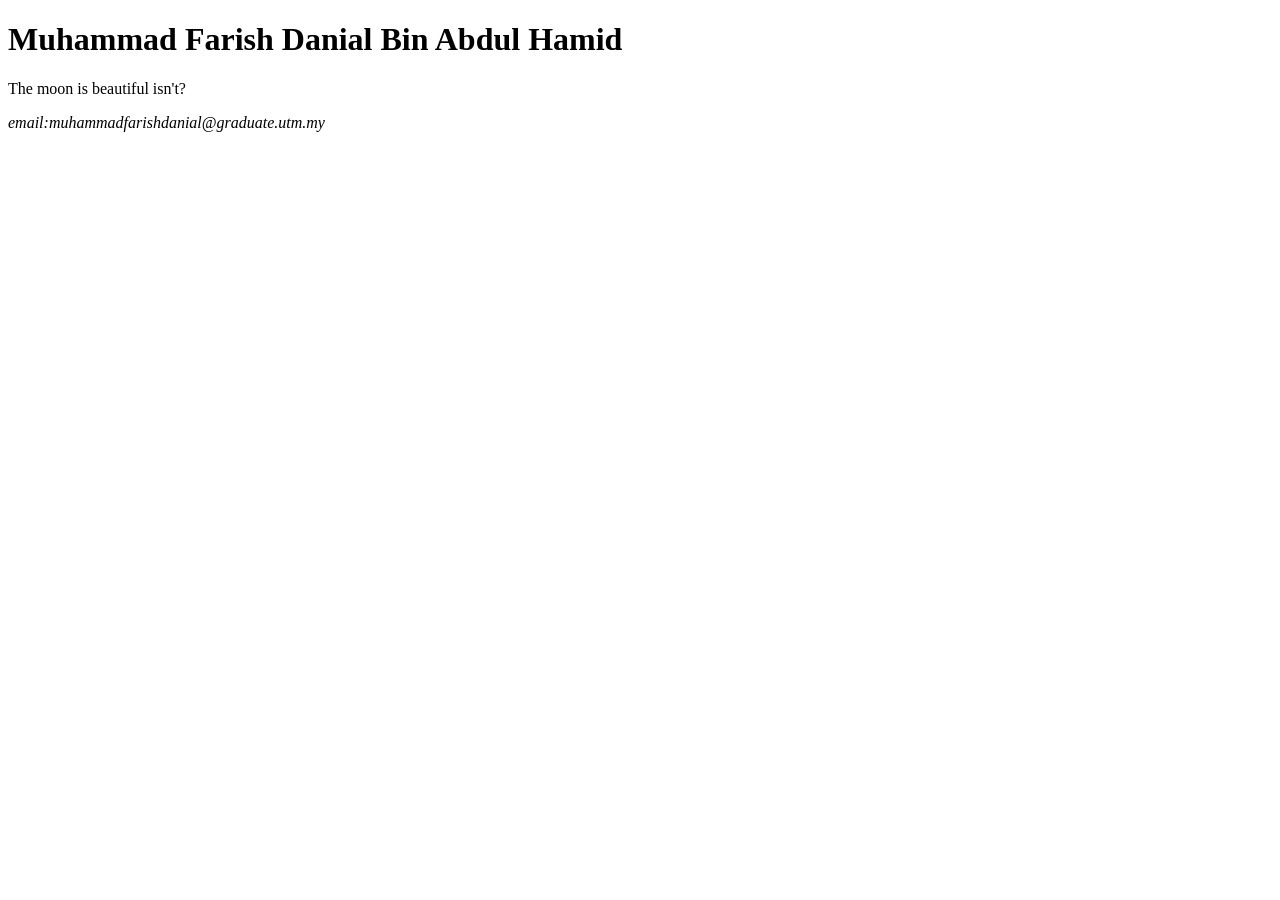
==== index.html @ 09106014 "Task 1 first draft" ====
<!DOCTYPE html>
<html lang="en">
<head>
	<meta charset="UTF-8">
	<meta name="description" content="width=device-width, initial-scale=1.0">
	<title>I am me</title>
</head>
<body>
	
	<header>
		<h1>Muhammad Farish Danial Bin Abdul Hamid</h1>
		<p>The moon is beautiful isn't?</p>
	</header>

	<main></main>
	<nav></nav>
	<section></section>

	<footer>
		<address>
			email:muhammadfarishdanial@graduate.utm.my
		</address>
	</footer>

	
</body>
</html>
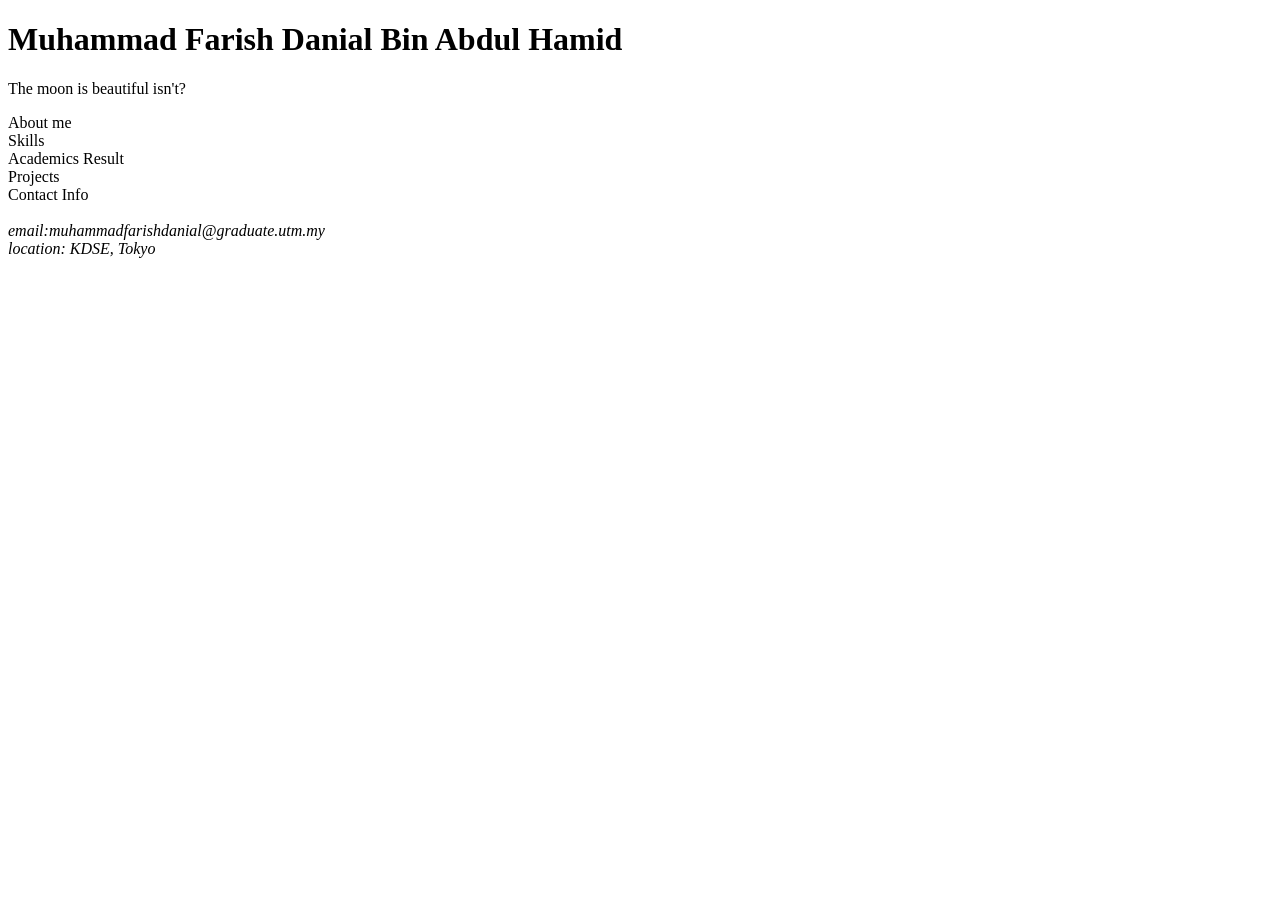
==== commit a8f730f0: "Second Draft Task 1" ====
--- a/index.html
+++ b/index.html
@@ -3,7 +3,7 @@
 <head>
 	<meta charset="UTF-8">
 	<meta name="description" content="width=device-width, initial-scale=1.0">
-	<title>I am me</title>
+	<title>Farish Danial Portfolio</title>
 </head>
 <body>
 	
@@ -12,13 +12,34 @@
 		<p>The moon is beautiful isn't?</p>
 	</header>
 
-	<main></main>
+	<main>
+		<section>
+			About me
+		</section>
+
+		<section>
+			Skills
+		</section>
+
+		<section>
+			Academics Result
+		</section>
+
+		<section>
+			Projects
+		</section>
+
+		<section>
+			Contact Info
+		</section>
+	</main>
+	<br>
 	<nav></nav>
-	<section></section>
 
 	<footer>
 		<address>
-			email:muhammadfarishdanial@graduate.utm.my
+			email:muhammadfarishdanial@graduate.utm.my<br>
+			location: KDSE, Tokyo
 		</address>
 	</footer>
 
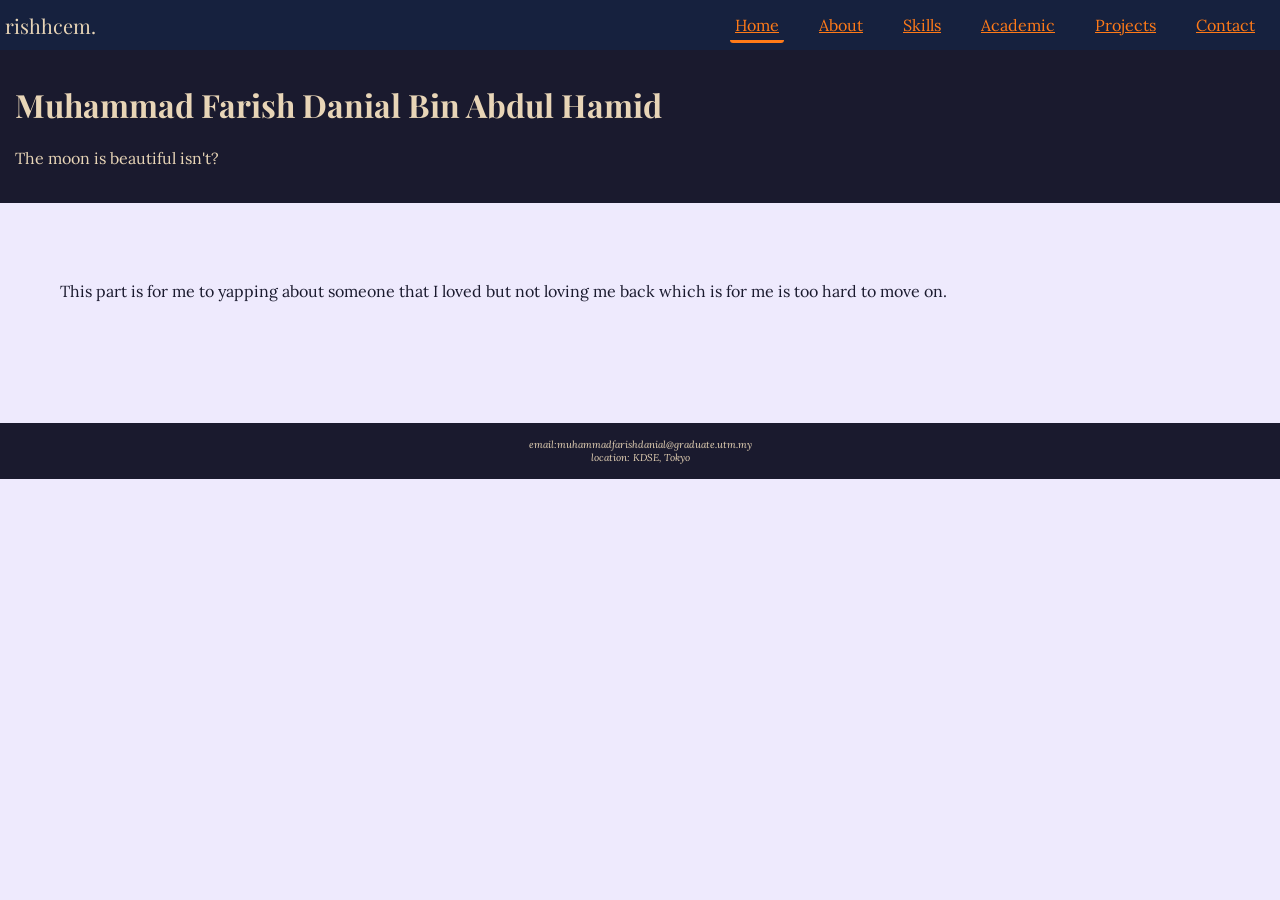
==== commit eefa9627: "update the html and css file so that it can navigate to each pages. Change the html file so that it " ====
--- a/index.html
+++ b/index.html
@@ -4,37 +4,37 @@
 	<meta charset="UTF-8">
 	<meta name="description" content="width=device-width, initial-scale=1.0">
 	<title>Farish Danial Portfolio</title>
+
+	<link rel="stylesheet" href="style.css">
 </head>
 <body>
-	
+	<nav>
+   		<div class="nav-logo">rishhcem.</div>
+   			<ul>
+     			<li><a href="index.html" class="active">Home</a></li>
+      			<li><a href="about.html">About</a></li>
+      			<li><a href="skills.html">Skills</a></li>
+      			<li><a href="academic.html">Academic</a></li>
+      			<li><a href="project.html">Projects</a></li>
+      			<li><a href="contact.html">Contact</a></li>
+    		</ul>
+  	</nav>
+
 	<header>
-		<h1>Muhammad Farish Danial Bin Abdul Hamid</h1>
-		<p>The moon is beautiful isn't?</p>
+		<div class="header-text">
+      		<h1>Muhammad Farish Danial Bin Abdul Hamid</h1>
+      		<p>The moon is beautiful isn't?</p>
+    	</div>
 	</header>
 
 	<main>
-		<section>
-			About me
-		</section>
-
-		<section>
-			Skills
-		</section>
-
-		<section>
-			Academics Result
-		</section>
-
-		<section>
-			Projects
-		</section>
-
-		<section>
-			Contact Info
-		</section>
+  		<section class="second">
+  			<p>
+  				This part is for me to yapping about someone that I loved but not loving me back which is for me is too hard to move on.
+  			</p>
+  		</section>
 	</main>
 	<br>
-	<nav></nav>
 
 	<footer>
 		<address>
--- a/style.css
+++ b/style.css
@@ -0,0 +1,278 @@
+@import url('https://fonts.googleapis.com/css2?family=Playfair+Display:wght@400;600&family=Lora:wght@400;500&display=swap');
+
+*,
+*::before,
+*::after {
+  box-sizing: border-box;
+}
+
+html {
+  font-size: 62.5%;
+}
+
+body {
+  margin: 0;
+  padding: 0;
+}
+
+:root {
+  --color-primary: #1a1a2e;
+  --color-secondary: #16213e;
+
+  --color-accent: #e8d5b7;
+  --color-accent-2: #ff7a18;
+
+  --color-grey-1: #1a1a1a;
+  --color-grey-2: #666666;
+  --color-grey-3: #eeeafd;
+  --color-grey-4: #4b0082;
+
+  --font-body: 'Lora', Georgia, serif;
+  --font-heading: 'Playfair Display', serif;
+
+  --space-sm: 0.5rem;
+  --space-md: 1.5rem;
+  --space-lg: 3rem;
+}
+
+body {
+  font-family: var(--font-body);
+  color: var(--color-grey-1);
+  background-color: var(--color-grey-3);
+}
+
+header {
+  background-color: var(--color-primary);
+  padding: var(--space-md);
+}
+
+h1, h3 {
+  font-family: var(--font-heading);
+  color: var(--color-accent);
+}
+
+nav {
+  background-color: var(--color-secondary);
+  padding: var(--space-sm);
+}
+
+main {
+  padding: var(--space-lg);
+}
+
+h1 {
+  font-size: 3.2rem;
+  line-height: 1.2;
+}
+
+h2 {
+  font-family: var(--font-heading);
+  color: var(--color-grey-4);
+  font-size: 2.6rem;
+  line-height: 1.3;
+}
+
+.connection h2{
+  font-family: var(--font-heading);
+  color: var(--color-accent);
+  font-size: 2.6rem;
+  line-height: 1.3;
+}
+
+h3 {
+  font-size: 2.2rem;
+  line-height: 1.4;
+}
+
+h4 {
+  font-size: 1.8rem;
+  line-height: 1.4;
+  font-family: var(--font-heading);
+}
+
+p {
+  font-size: 1.6rem;
+  line-height: 1.6;
+  color: var(--color-accent);
+}
+
+.second p{
+  font-size: 1.6rem;
+  line-height: 1.6;
+  color: var(--color-primary);
+}
+
+small {
+  font-size: 1.2rem;
+  color: var(--color-grey-2);
+}
+
+blockquote {
+  font-size: 1.6rem;
+  font-style: italic;
+  color: var(--color-accent);
+  padding: var(--space-md);
+}
+
+cite {
+  font-size: 1.6rem;
+  font-style: italic;
+  color: var(--color-accent);
+  padding: var(--space-md);
+}
+
+code {
+  font-size: 1.4rem;
+  background-color: var(--color-grey-3);
+  padding: var(--space-sm);
+}
+
+caption {
+  font-size: 1.2rem;
+  color: var(--color-grey-2);
+}
+
+footer {
+  background-color: var(--color-primary);
+  color: var(--color-accent);
+  padding: var(--space-md);
+  text-align: center;
+}
+
+/* CARD */
+.card {
+  padding: var(--space-md);
+  /* padding = space INSIDE the card */
+
+  margin-bottom: var(--space-md);
+  /* margin = space OUTSIDE between cards */
+
+  border: 1px solid var(--color-grey-2);
+  border-radius: 0.8rem;
+}
+
+/* BUTTON */
+button {
+  padding: var(--space-sm) var(--space-md);
+  /* increases clickable area inside */
+
+  margin-top: var(--space-sm);
+  /* separates button from above element */
+
+  border-radius: 0.5rem;
+}
+
+/* NAV ITEMS */
+nav li {
+  display: inline-block;
+
+  margin-right: var(--space-md);
+  /* spacing BETWEEN menu items */
+}
+
+/* SECTION */
+section {
+  padding: var(--space-lg);
+  /* internal spacing */
+
+  margin-bottom: var(--space-lg);
+  /* external spacing */
+}
+
+/* IMAGE */
+img {
+  padding: var(--space-sm);
+  /* inner spacing around image */
+
+  border: 1px solid var(--color-grey-2);
+
+  max-width: 100%;
+  height: auto;
+}
+
+a:link {
+  color: var(--color-accent-2);
+}
+
+a:visited {
+  color: var(--color-grey-2);
+}
+
+a:hover {
+  color: var(--color-accent);
+}
+
+a:active {
+  color: var(--color-primary);
+}
+
+nav a {
+  font-size: ;
+  border-radius: 0.3rem;
+  padding: var(--space-sm);
+}
+
+.card {
+  box-shadow: 0 0.4rem 1rem rgba(0, 0, 0, 0.1);
+}
+
+nav {
+  display: flex;
+  justify-content: space-between;
+  align-items: center;
+
+  position: sticky;
+  top: 0;
+  z-index: 1000;
+}
+
+.nav-logo {
+  font-size: 2rem;
+  font-family: var(--font-heading);
+  color: var(--color-accent);
+}
+
+nav ul {
+  display: flex;
+  flex-wrap: wrap; /* important for small screens */
+  gap: var(--space-md);
+}
+
+nav a {
+  font-size: 1.6rem;
+  border-radius: 0.3rem;
+  padding: var(--space-sm);
+
+  transition: color 0.2s, background-color 0.2s;
+}
+
+nav a:hover {
+  background-color: var(--color-accent);
+  color: var(--color-primary);
+}
+
+nav a.active {
+  border-bottom: 3px solid var(--color-accent-2);
+}
+
+header {
+  display: flex;
+  justify-content: space-between;
+  align-items: center;
+  gap: var(--space-lg);
+  flex-wrap: wrap; /* responsive without media query */
+}
+
+.header-text {
+  flex: 1;
+}
+
+.header-image {
+  flex: 1;
+  text-align: center;
+}
+
+.header-image img {
+  max-width: 250px;
+  border-radius: 50%;
+}
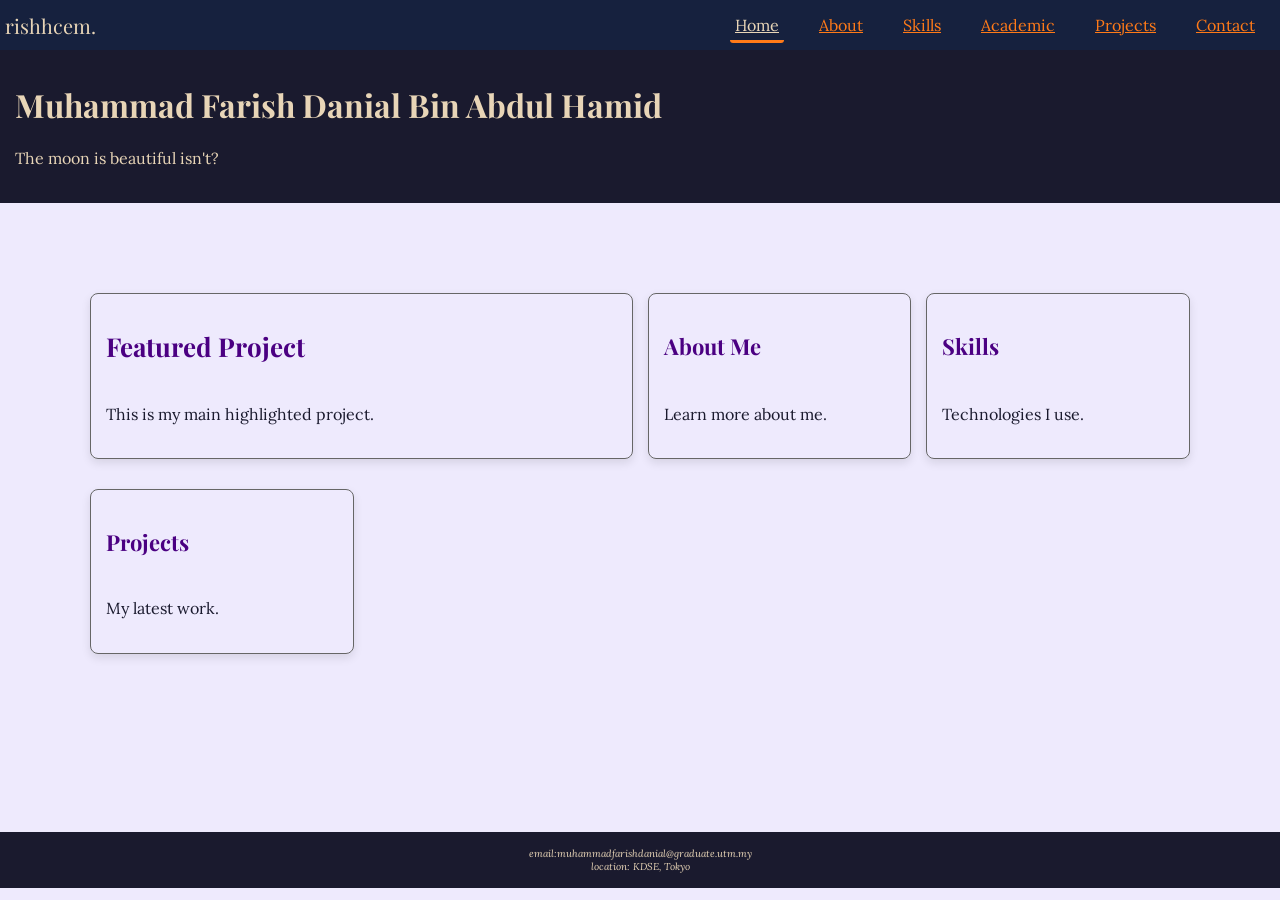
==== commit 53a2d86c: "designing the file to make it looks nice" ====
--- a/index.html
+++ b/index.html
@@ -29,9 +29,30 @@
 
 	<main>
   		<section class="second">
-  			<p>
-  				This part is for me to yapping about someone that I loved but not loving me back which is for me is too hard to move on.
-  			</p>
+
+  			<section class="page-cards">
+  				
+  				<div class="card featured-card">
+    				<h2>Featured Project</h2>
+    				<p>This is my main highlighted project.</p>
+  				</div>
+
+  				<div class="card">
+    				<h3>About Me</h3>
+    				<p>Learn more about me.</p>
+ 				 </div>
+
+  				<div class="card">
+    				<h3>Skills</h3>
+    				<p>Technologies I use.</p>
+  				</div>
+
+  				<div class="card">
+    				<h3>Projects</h3>
+   					 <p>My latest work.</p>
+ 				</div>
+
+			</section>
   		</section>
 	</main>
 	<br>
--- a/style.css
+++ b/style.css
@@ -46,7 +46,7 @@
   padding: var(--space-md);
 }
 
-h1, h3 {
+h1 {
   font-family: var(--font-heading);
   color: var(--color-accent);
 }
@@ -80,6 +80,8 @@
 }
 
 h3 {
+  font-family: var(--font-heading);
+  color: var(--color-grey-4);
   font-size: 2.2rem;
   line-height: 1.4;
 }
@@ -121,6 +123,24 @@
   padding: var(--space-md);
 }
 
+li {
+  font-size: 1.6rem;
+  list-height: 1.6;
+}
+
+dt{
+  font-size: 1.7rem;
+  font-family: var(--font-heading);
+  color: var(--color-grey-4);
+}
+
+dd {
+  font-size: 1.6rem;
+  line-height: 1.6;
+  color: var(--color-grey-1);
+  margin-bottom: var(--space-sm);
+}
+
 code {
   font-size: 1.4rem;
   background-color: var(--color-grey-3);
@@ -149,6 +169,8 @@
 
   border: 1px solid var(--color-grey-2);
   border-radius: 0.8rem;
+
+  transition: transform 0.2s;
 }
 
 /* BUTTON */
@@ -207,7 +229,7 @@
 }
 
 nav a {
-  font-size: ;
+  font-size: 1.6rem;
   border-radius: 0.3rem;
   padding: var(--space-sm);
 }
@@ -253,6 +275,7 @@
 
 nav a.active {
   border-bottom: 3px solid var(--color-accent-2);
+  color: var(--color-accent);
 }
 
 header {
@@ -275,4 +298,31 @@
 .header-image img {
   max-width: 250px;
   border-radius: 50%;
+}
+
+.page-cards {
+  display: grid;
+  grid-template-columns: repeat(auto-fit, minmax(260px, 1fr));
+  gap: var(--space-md); 
+  align-content: start;
+}
+
+.page-cards .card {
+  display: flex;
+  flex-direction: column;
+  justify-content: space-between;
+}
+
+.featured-card {
+  grid-column: span 2;
+}
+
+.card:hover {
+  transform: translateY(-5px);
+}
+
+.skills-layout {
+  display: grid;
+  grid-template-columns: 1fr 280px;
+  gap: var(--space-md);
 }
